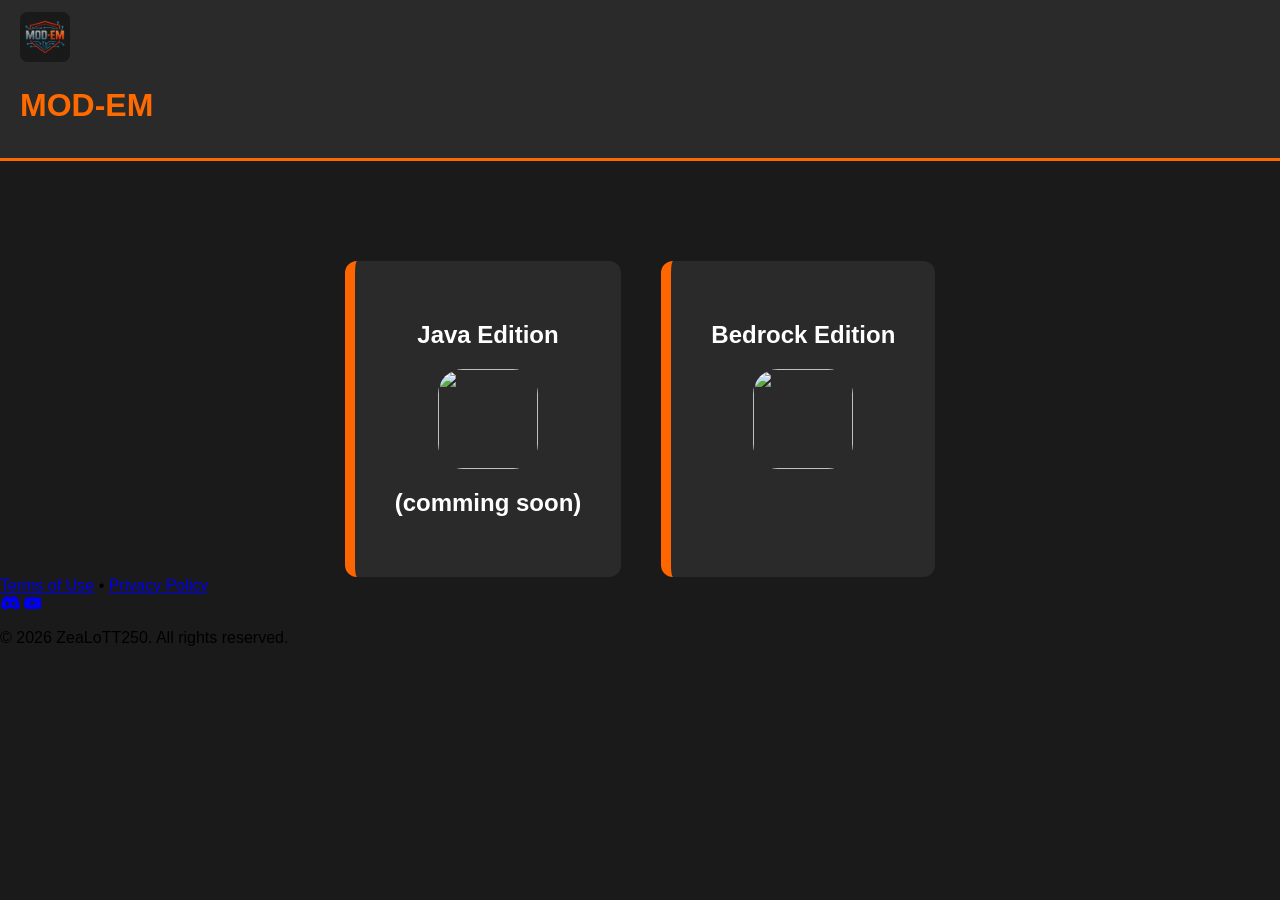
==== index.html @ 2b42e062 "Update index.html" ====
<!DOCTYPE html>
<html>

<head>

<title>Mod-Em</title>

<link rel="stylesheet" href="style.css">
<link rel="icon" type="image/png" href="logo.png">
    <link rel="stylesheet" href="https://cdnjs.cloudflare.com/ajax/libs/font-awesome/6.4.0/css/all.min.css">
        <script src="https://cdn.jsdelivr.net/npm/@tailwindcss/browser@4"></script>

<meta name="description" content="Download Add-on/Mod Free"/>
<meta name="viewport" content="width=device-width, initial-scale=1.0"> 
 
<meta property="og:title" content="Mod-Em"/>
<meta property="og:description" content="Minecraft Mod & Addons"/>
<meta property="og:image" content="https://mod-em.vercel.app/logo.png"/>
<meta property="og:url" content="https://mod-em.vercel.app"/>
<meta property="og:type" content="website"/>
<meta property="og:site_name" content="mod-em.vercel.app"/>
</head>

<body class="dark">

<header class="main-header">

<div>
  <a href="https://mod-em.vercel.app/">
<img src="logo.png" class="logo">
  </a>
<h1 class="site-title">MOD-EM</h1>
</div>
</header>

<div class="platform-select">

<a href="#" class="platform-card">
<h2>Java Edition</h2>
<img class="img" src="https://media.forgecdn.net/avatars/1070/13/638605220544214742.webp">
<h2>(comming soon)</h2>
</a>

<a href="bedrock/bedrock.html" class="platform-card">
<h2>Bedrock Edition</h2>
<img class="img" src="https://media.forgecdn.net/avatars/652/316/638053973637065420.png">
</a>
</div>

<script src="script.js"></script>

    <footer class="bg-[#1a1a1a] text-center py-8 text-xs text-slate-500 border-t border-neutral-800">
        <div class="flex justify-center gap-4 mb-3 text-slate-400">
            <a href="https://mod-em.vercel.app/Terms-Of-Use" class="hover:text-white transition-colors">Terms of Use</a>
            <span>•</span>
            <a href="https://mod-em.vercel.app/Privacy-Policy" class="hover:text-white transition-colors">Privacy Policy</a>
        </div>
        <div class="flex justify-center gap-4 text-lg mb-4">
            <a href="https://discord.com/invite/rCtkSA3Jet" class="text-slate-400 hover:text-white transition-colors"><i class="fa-brands fa-discord"></i></a>
            <a href="https://www.youtube.com/@Zea_LoTT" class="text-slate-400 hover:text-red-500 transition-colors"><i class="fa-brands fa-youtube"></i></a>
        </div>
        <p>&copy; 2026 <span class="text-slate-300 font-semibold">ZeaLoTT250</span>. All rights reserved.</p>
    </footer>
</body>

</html>
---- style.css ----
body{
margin:0;
font-family:Arial;
background:#1a1a1a;
color:black;
}

.main-header{
display:flex;
justify-content:space-between;
align-items:center;
background:#2a2a2a;
padding:12px 20px;
border-bottom:3px solid #ff6a00;
}

.site-title{
color:#ff6a00;
}

.logo{
width:50px;
height:50px;
border-radius: 15%;
}

.platform-select{
display:flex;
justify-content:center;
gap:40px;
margin-top:100px;
}

.platform-card{
background:#2a2a2a;
padding:40px;
border-radius:12px;
text-decoration:none;
display: flex;
flex-direction: column;
align-items: center;
border-left:10px solid #ff6600;
color:white;
}

.mod-list{
display:grid;
grid-template-columns:repeat(auto-fill,minmax(200px,1fr));
gap:20px;
padding:20px;
}

.mod-card{
background:#2a2a2a;
padding:10px;
border-radius:10px;
text-align:center;
border-left:10px solid #ff6600;
}

.rating span{
cursor:pointer;
}
.img {
  border-radius: 25%;
  width: 100px;
  height: 100px;
}

    .site-footer {
        background-color: #1a1a1a; /* Warna gelap Slate 900, sangat elegan */
        color: #94a3b8; /* Warna teks abu-abu terang Slate 400 */
        padding: 24px 20px;
        font-family: -apple-system, BlinkMacSystemFont, 'Segoe UI', Roboto, sans-serif;
        border-top: 1px solid #334155;
        margin-top: 50px;
    }

    .footer-container {
        max-width: 850px;
        margin: 0 auto;
        display: flex;
        justify-content: space-between;
        align-items: center;
        flex-wrap: wrap;
        gap: 20px;
    }

    .footer-left p {
        font-size: 14px;
        margin: 0;
    }

    .brand-name {
        color: #ffffff;
        font-weight: 600;
    }

    /* Tautan Dokumen */
    .footer-links {
        display: flex;
        align-items: center;
        gap: 10px;
        font-size: 14px;
    }

    .footer-link {
        color: #94a3b8;
        text-decoration: none;
        transition: color 0.2s ease;
    }

    .footer-link:hover {
        color: #38bdf8; /* Efek hover biru langit cerah */
    }

    .footer-separator {
        color: #475569;
        user-select: none;
    }

    /* Bagian Sosial Media */
    .footer-socials {
        display: flex;
        align-items: center;
        gap: 15px;
    }

    .social-icon {
        display: inline-block;
        width: 24px;
        height: 24px;
        transition: transform 0.2s ease, filter 0.2s ease;
    }

    .social-icon img {
        width: 100%;
        height: 100%;
        object-fit: contain;
        /* Mengubah gambar ikon hitam bawaan menjadi abu-abu terang agar serasi */
        filter: invert(74%) sepia(21%) saturate(237%) hue-rotate(178%) brightness(88%) contrast(87%);
    }

    .social-icon:hover {
        transform: translateY(-3px); /* Efek membal ke atas saat di-hover */
    }

    .social-icon:hover img {
        /* Mengubah warna ikon menjadi putih terang saat di-hover */
        filter: invert(100%) sepia(0%) saturate(7461%) hue-rotate(181%) brightness(119%) contrast(100%);
    }

    /* Optimasi Tampilan Mobile (HP) */
    @media (max-width: 640px) {
        .footer-container {
            flex-direction: column;
            text-align: center;
            gap: 15px;
        }

        .footer-left {
            order: 3; /* Menaruh copyright paling bawah di layar HP */
        }

        .footer-links {
            order: 1;
        }

        .footer-socials {
            order: 2;
        }
    }
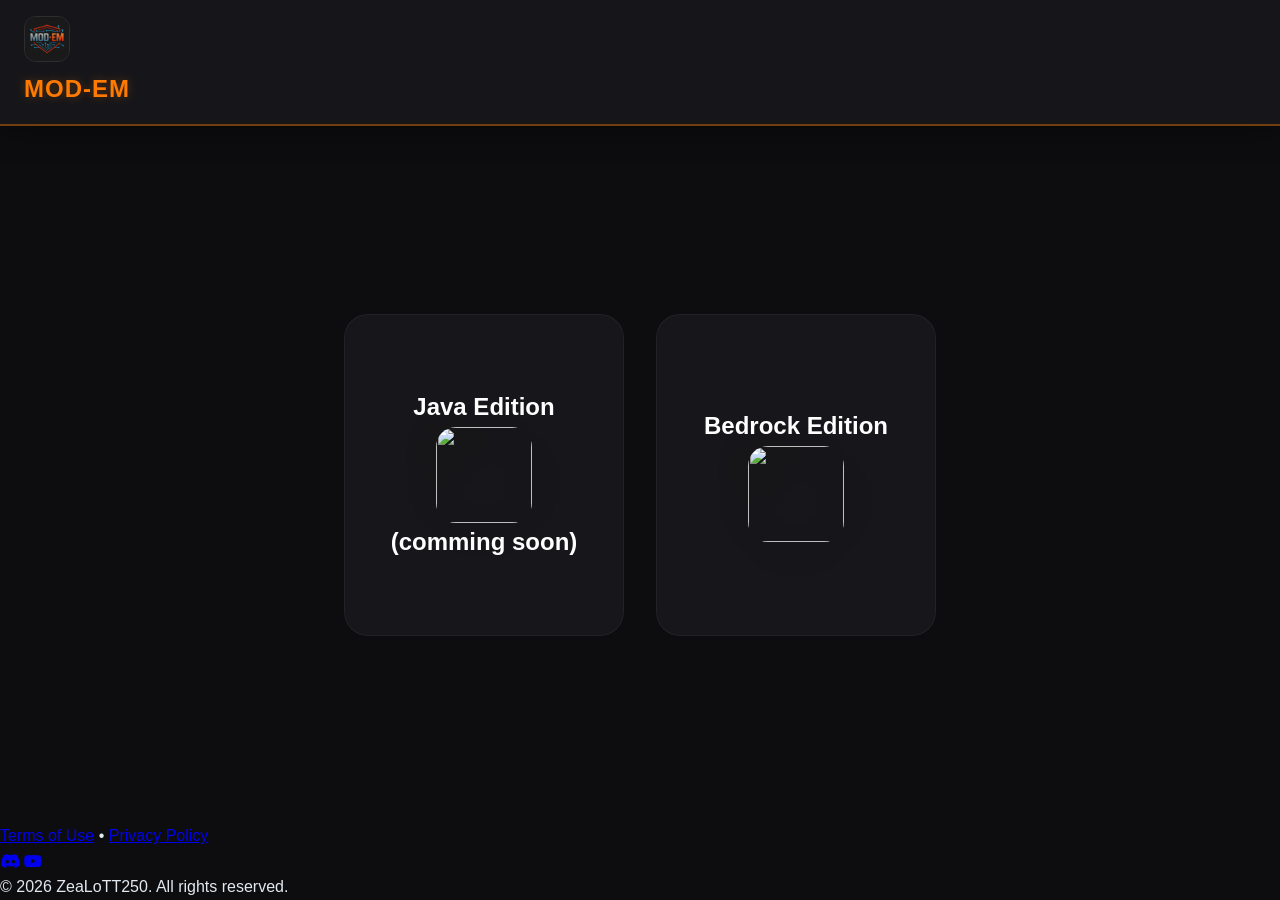
==== commit 64b65aa2: "Update index.html" ====
--- a/index.html
+++ b/index.html
@@ -41,7 +41,7 @@
 <h2>(comming soon)</h2>
 </a>
 
-<a href="bedrock/bedrock.html" class="platform-card">
+<a href="bedrock/home.html" class="platform-card">
 <h2>Bedrock Edition</h2>
 <img class="img" src="https://media.forgecdn.net/avatars/652/316/638053973637065420.png">
 </a>
--- a/style.css
+++ b/style.css
@@ -1,172 +1,269 @@
-body{
-margin:0;
-font-family:Arial;
-background:#1a1a1a;
-color:black;
-}
-
-.main-header{
-display:flex;
-justify-content:space-between;
-align-items:center;
-background:#2a2a2a;
-padding:12px 20px;
-border-bottom:3px solid #ff6a00;
-}
-
-.site-title{
-color:#ff6a00;
-}
-
-.logo{
-width:50px;
-height:50px;
-border-radius: 15%;
-}
-
-.platform-select{
-display:flex;
-justify-content:center;
-gap:40px;
-margin-top:100px;
-}
-
-.platform-card{
-background:#2a2a2a;
-padding:40px;
-border-radius:12px;
-text-decoration:none;
-display: flex;
-flex-direction: column;
-align-items: center;
-border-left:10px solid #ff6600;
-color:white;
-}
-
-.mod-list{
-display:grid;
-grid-template-columns:repeat(auto-fill,minmax(200px,1fr));
-gap:20px;
-padding:20px;
-}
-
-.mod-card{
-background:#2a2a2a;
-padding:10px;
-border-radius:10px;
-text-align:center;
-border-left:10px solid #ff6600;
-}
-
-.rating span{
-cursor:pointer;
-}
+/* ==========================================================================
+   1. RESET & BASE STYLES
+   ========================================================================== */
+* {
+  margin: 0;
+  padding: 0;
+  box-sizing: border-box;
+  font-family: -apple-system, BlinkMacSystemFont, 'Segoe UI', Roboto, Helvetica, Arial, sans-serif;
+}
+
+body {
+  background: #0d0d0f; /* Background super dark agar efek glow lebih menyala */
+  color: #e2e8f0;
+  line-height: 1.6;
+  display: flex;
+  flex-direction: column;
+  min-height: 100vh;
+}
+
+/* ==========================================================================
+   2. HEADER STYLES
+   ========================================================================== */
+.main-header {
+  display: flex;
+  justify-content: space-between;
+  align-items: center;
+  background: rgba(26, 26, 29, 0.8); /* Opacity pada header */
+  backdrop-filter: blur(12px); /* Efek blur kaca blur */
+  padding: 16px 24px;
+  border-bottom: 2px solid rgba(255, 122, 0, 0.4);
+  box-shadow: 0 4px 30px rgba(0, 0, 0, 0.4);
+  position: sticky;
+  top: 0;
+  z-index: 100;
+}
+
+.site-title {
+  color: #ff7a00;
+  font-size: 24px;
+  font-weight: 900;
+  letter-spacing: 1px;
+  text-shadow: 0 0 10px rgba(255, 122, 0, 0.3);
+}
+
+.logo {
+  width: 46px;
+  height: 46px;
+  border-radius: 12px;
+  object-fit: cover;
+  border: 1px solid rgba(255, 255, 255, 0.1);
+}
+
+/* ==========================================================================
+   3. PLATFORM SELECTION LAYOUT (PREMIUM LOOK)
+   ========================================================================== */
+.platform-select {
+  display: flex;
+  justify-content: center;
+  align-items: center;
+  gap: 32px;
+  margin: auto;
+  padding: 60px 20px;
+  flex-grow: 1;
+  width: 100%;
+  max-width: 900px;
+}
+
+.platform-card {
+  background: rgba(30, 30, 35, 0.6); /* Menggunakan opacity ganda (Glassmorphism) */
+  backdrop-filter: blur(8px);
+  padding: 40px 30px;
+  border-radius: 24px; /* Sudut lengkungan lebih lembut & modern */
+  text-decoration: none;
+  display: flex;
+  flex-direction: column;
+  align-items: center;
+  justify-content: center;
+  border: 1px solid rgba(255, 255, 255, 0.05); /* Border tipis transparan */
+  color: white;
+  width: 100%;
+  max-width: 280px;
+  aspect-ratio: 1 / 1.15;
+  position: relative;
+  transition: all 0.4s cubic-bezier(0.25, 1, 0.5, 1); /* Efek transisi halus premium */
+}
+
+/* Efek Hover Keren ala Platform Gaming Dashboard */
+.platform-card:hover {
+  transform: translateY(-8px);
+  background: rgba(35, 35, 40, 0.85);
+  border-color: rgba(255, 122, 0, 0.6);
+  box-shadow: 0 15px 35px rgba(255, 122, 0, 0.15), 
+              0 0 15px rgba(255, 122, 0, 0.05);
+}
+
+.platform-card span {
+  font-size: 20px;
+  font-weight: 800;
+  margin-bottom: 14px;
+  color: #ffffff;
+  letter-spacing: 0.5px;
+  transition: color 0.3s;
+}
+
+.platform-card:hover span {
+  color: #ff7a00; /* Judul berubah oranye saat di-hover */
+}
+
+/* Teks Status (coming soon) */
+.platform-card p, 
+.platform-card text {
+  font-size: 13px;
+  color: #64748b; /* Warna abu-abu redup pas murni */
+  margin-top: 10px;
+  font-weight: 500;
+  letter-spacing: 0.5px;
+}
+
+/* Style Gambar Blok Minecraft di Dalam Kartu */
 .img {
-  border-radius: 25%;
-  width: 100px;
-  height: 100px;
-}
-
-    .site-footer {
-        background-color: #1a1a1a; /* Warna gelap Slate 900, sangat elegan */
-        color: #94a3b8; /* Warna teks abu-abu terang Slate 400 */
-        padding: 24px 20px;
-        font-family: -apple-system, BlinkMacSystemFont, 'Segoe UI', Roboto, sans-serif;
-        border-top: 1px solid #334155;
-        margin-top: 50px;
-    }
-
-    .footer-container {
-        max-width: 850px;
-        margin: 0 auto;
-        display: flex;
-        justify-content: space-between;
-        align-items: center;
-        flex-wrap: wrap;
-        gap: 20px;
-    }
-
-    .footer-left p {
-        font-size: 14px;
-        margin: 0;
-    }
-
-    .brand-name {
-        color: #ffffff;
-        font-weight: 600;
-    }
-
-    /* Tautan Dokumen */
-    .footer-links {
-        display: flex;
-        align-items: center;
-        gap: 10px;
-        font-size: 14px;
-    }
-
-    .footer-link {
-        color: #94a3b8;
-        text-decoration: none;
-        transition: color 0.2s ease;
-    }
-
-    .footer-link:hover {
-        color: #38bdf8; /* Efek hover biru langit cerah */
-    }
-
-    .footer-separator {
-        color: #475569;
-        user-select: none;
-    }
-
-    /* Bagian Sosial Media */
-    .footer-socials {
-        display: flex;
-        align-items: center;
-        gap: 15px;
-    }
-
-    .social-icon {
-        display: inline-block;
-        width: 24px;
-        height: 24px;
-        transition: transform 0.2s ease, filter 0.2s ease;
-    }
-
-    .social-icon img {
-        width: 100%;
-        height: 100%;
-        object-fit: contain;
-        /* Mengubah gambar ikon hitam bawaan menjadi abu-abu terang agar serasi */
-        filter: invert(74%) sepia(21%) saturate(237%) hue-rotate(178%) brightness(88%) contrast(87%);
-    }
-
-    .social-icon:hover {
-        transform: translateY(-3px); /* Efek membal ke atas saat di-hover */
-    }
-
-    .social-icon:hover img {
-        /* Mengubah warna ikon menjadi putih terang saat di-hover */
-        filter: invert(100%) sepia(0%) saturate(7461%) hue-rotate(181%) brightness(119%) contrast(100%);
-    }
-
-    /* Optimasi Tampilan Mobile (HP) */
-    @media (max-width: 640px) {
-        .footer-container {
-            flex-direction: column;
-            text-align: center;
-            gap: 15px;
-        }
-
-        .footer-left {
-            order: 3; /* Menaruh copyright paling bawah di layar HP */
-        }
-
-        .footer-links {
-            order: 1;
-        }
-
-        .footer-socials {
-            order: 2;
-        }
-    }
+  border-radius: 20px;
+  width: 96px;
+  height: 96px;
+  object-fit: contain;
+  filter: drop-shadow(0 8px 16px rgba(0,0,0,0.4)); /* Efek bayangan realistis pada 3D block */
+  transition: transform 0.4s cubic-bezier(0.25, 1, 0.5, 1);
+}
+
+.platform-card:hover .img {
+  transform: scale(1.08) translateY(-4px) rotate(4deg); /* Efek membal & memutar estetik */
+}
+
+/* ==========================================================================
+   4. UTILITY GRID CONTROLS (JIKA ADA MOD LIST)
+   ========================================================================== */
+.mod-list {
+  display: grid;
+  grid-template-columns: repeat(auto-fill, minmax(200px, 1fr));
+  gap: 24px;
+  padding: 24px;
+}
+
+.mod-card {
+  background: rgba(30, 30, 35, 0.6);
+  border: 1px solid rgba(255, 255, 255, 0.05);
+  padding: 20px;
+  border-radius: 16px;
+  text-align: center;
+}
+
+.rating span {
+  cursor: pointer;
+  color: #ff7a00;
+}
+
+/* ==========================================================================
+   5. SITE FOOTER
+   ========================================================================== */
+.site-footer {
+  background-color: #070708;
+  color: #64748b;
+  padding: 32px 20px;
+  border-top: 1px solid rgba(255, 255, 255, 0.03);
+  margin-top: auto;
+}
+
+.footer-container {
+  max-width: 900px;
+  margin: 0 auto;
+  display: flex;
+  justify-content: space-between;
+  align-items: center;
+  flex-wrap: wrap;
+  gap: 20px;
+}
+
+.footer-left p {
+  font-size: 13px;
+  margin: 0;
+}
+
+.brand-name {
+  color: #94a3b8;
+  font-weight: 600;
+}
+
+.footer-links {
+  display: flex;
+  align-items: center;
+  gap: 20px;
+  font-size: 13px;
+}
+
+.footer-link {
+  color: #64748b;
+  text-decoration: none;
+  transition: color 0.2s ease;
+}
+
+.footer-link:hover {
+  color: #ff7a00;
+}
+
+.footer-separator {
+  color: #1e293b;
+  user-select: none;
+}
+
+.footer-socials {
+  display: flex;
+  align-items: center;
+  gap: 16px;
+}
+
+.social-icon {
+  display: inline-block;
+  width: 20px;
+  height: 20px;
+  transition: transform 0.2s ease;
+}
+
+.social-icon img {
+  width: 100%;
+  height: 100%;
+  object-fit: contain;
+  filter: invert(50%) sepia(10%) saturate(400%) hue-rotate(180deg) brightness(90%) contrast(90%);
+}
+
+.social-icon:hover {
+  transform: translateY(-3px);
+}
+
+.social-icon:hover img {
+  filter: invert(61%) sepia(85%) saturate(2443%) hue-rotate(13deg) brightness(101%) contrast(105%);
+}
+
+/* ==========================================================================
+   6. RESPONSIVE MEDIA QUERIES (OPTIMASI SEMPURNA DI HP)
+   ========================================================================== */
+@media (max-width: 640px) {
+  .platform-select {
+    flex-direction: column;
+    gap: 24px;
+    margin-top: 20px;
+    padding: 30px 24px;
+  }
+
+  .platform-card {
+    max-width: 100%;
+    aspect-ratio: auto;
+    padding: 32px 24px;
+    border-radius: 20px;
+  }
+  
+  .img {
+    width: 84px;
+    height: 84px;
+  }
+
+  .footer-container {
+    flex-direction: column;
+    text-align: center;
+    gap: 16px;
+  }
+
+  .footer-left { order: 3; }
+  .footer-links { order: 1; justify-content: center; }
+  .footer-socials { order: 2; justify-content: center; }
+}
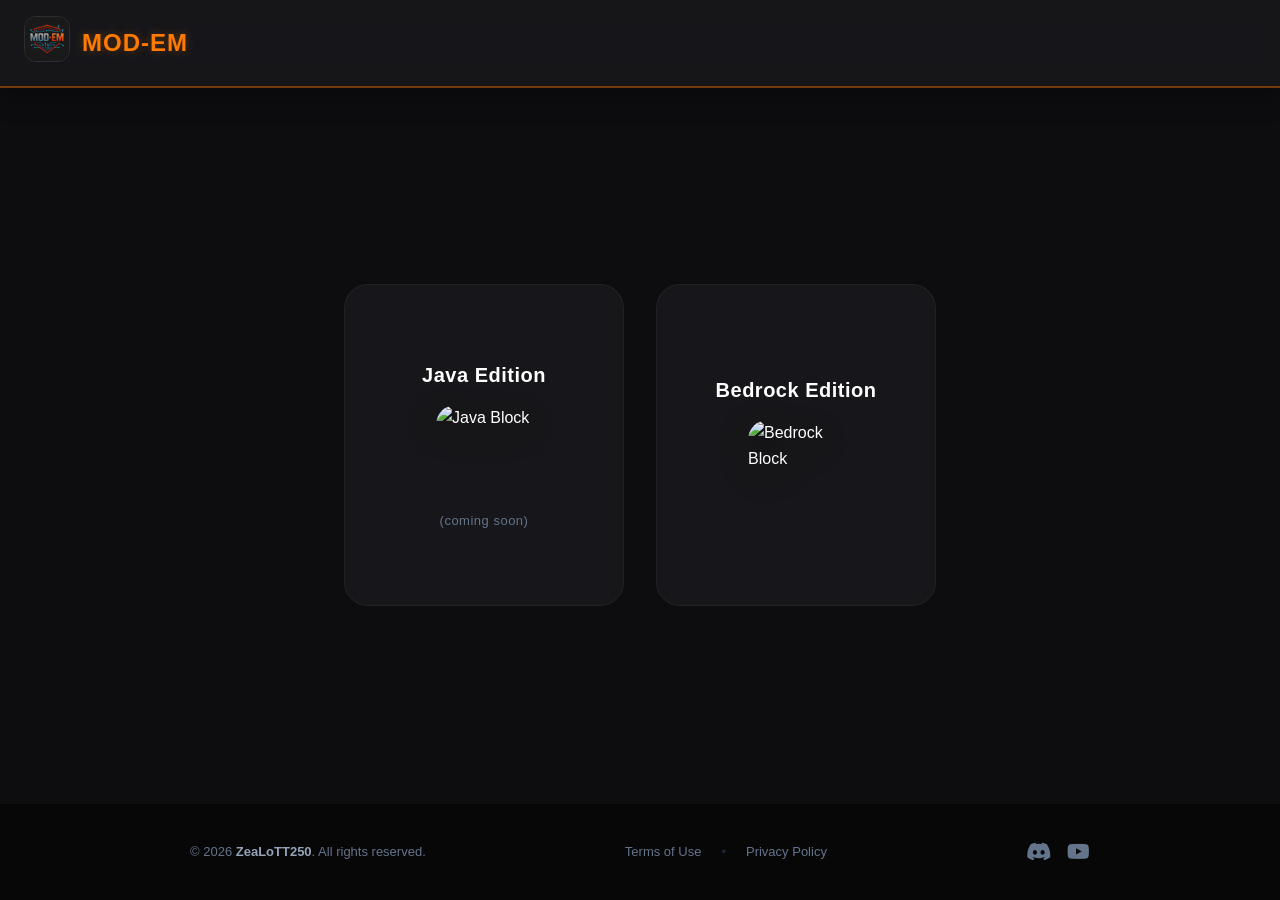
==== commit 3e504173: "Update index.html" ====
--- a/index.html
+++ b/index.html
@@ -1,66 +1,73 @@
 <!DOCTYPE html>
-<html>
+<html lang="id">
 
 <head>
+    <meta charset="UTF-8">
+    <title>Mod-Em</title>
 
-<title>Mod-Em</title>
+    <link rel="stylesheet" href="style.css">
+    <link rel="icon" type="image/png" href="logo.png">
+    
+    <link rel="stylesheet" href="https://cdnjs.cloudflare.com/ajax/libs/font-awesome/6.4.0/css/all.min.css">
 
-<link rel="stylesheet" href="style.css">
-<link rel="icon" type="image/png" href="logo.png">
-    <link rel="stylesheet" href="https://cdnjs.cloudflare.com/ajax/libs/font-awesome/6.4.0/css/all.min.css">
-        <script src="https://cdn.jsdelivr.net/npm/@tailwindcss/browser@4"></script>
-
-<meta name="description" content="Download Add-on/Mod Free"/>
-<meta name="viewport" content="width=device-width, initial-scale=1.0"> 
- 
-<meta property="og:title" content="Mod-Em"/>
-<meta property="og:description" content="Minecraft Mod & Addons"/>
-<meta property="og:image" content="https://mod-em.vercel.app/logo.png"/>
-<meta property="og:url" content="https://mod-em.vercel.app"/>
-<meta property="og:type" content="website"/>
-<meta property="og:site_name" content="mod-em.vercel.app"/>
+    <meta name="description" content="Download Add-on/Mod Free"/>
+    <meta name="viewport" content="width=device-width, initial-scale=1.0"> 
+     
+    <meta property="og:title" content="Mod-Em"/>
+    <meta property="og:description" content="Minecraft Mod & Addons"/>
+    <meta property="og:image" content="https://mod-em.vercel.app/logo.png"/>
+    <meta property="og:url" content="https://mod-em.vercel.app"/>
+    <meta property="og:type" content="website"/>
+    <meta property="og:site_name" content="mod-em.vercel.app"/>
 </head>
 
-<body class="dark">
+<body>
 
-<header class="main-header">
+    <header class="main-header">
+        <div style="display: flex; align-items: center; gap: 12px;">
+            <a href="https://mod-em.vercel.app/">
+                <img src="logo.png" class="logo" alt="Logo MOD-EM">
+            </a>
+            <h1 class="site-title">MOD-EM</h1>
+        </div>
+    </header>
 
-<div>
-  <a href="https://mod-em.vercel.app/">
-<img src="logo.png" class="logo">
-  </a>
-<h1 class="site-title">MOD-EM</h1>
-</div>
-</header>
+    <div class="platform-select">
+        <a href="#" class="platform-card">
+            <span>Java Edition</span>
+            <img class="img" src="https://media.forgecdn.net/avatars/1070/13/638605220544214742.webp" alt="Java Block">
+            <p>(coming soon)</p>
+        </a>
 
-<div class="platform-select">
+        <a href="bedrock/home.html" class="platform-card">
+            <span>Bedrock Edition</span>
+            <img class="img" src="https://media.forgecdn.net/avatars/652/316/638053973637065420.png" alt="Bedrock Block">
+        </a>
+    </div>
 
-<a href="#" class="platform-card">
-<h2>Java Edition</h2>
-<img class="img" src="https://media.forgecdn.net/avatars/1070/13/638605220544214742.webp">
-<h2>(comming soon)</h2>
-</a>
+    <footer class="site-footer">
+        <div class="footer-container">
+            <div class="footer-left">
+                <p>&copy; 2026 <span class="brand-name">ZeaLoTT250</span>. All rights reserved.</p>
+            </div>
+            
+            <div class="footer-links">
+                <a href="https://mod-em.vercel.app/Terms-Of-Use" class="footer-link">Terms of Use</a>
+                <span class="footer-separator">•</span>
+                <a href="https://mod-em.vercel.app/Privacy-Policy" class="footer-link">Privacy Policy</a>
+            </div>
+            
+            <div class="footer-socials">
+                <a href="https://discord.com/invite/rCtkSA3Jet" class="footer-link" target="_blank" style="font-size: 20px;">
+                    <i class="fa-brands fa-discord"></i>
+                </a>
+                <a href="https://www.youtube.com/@Zea_LoTT" class="footer-link" target="_blank" style="font-size: 20px; transition: color 0.2s;">
+                    <i class="fa-brands fa-youtube"></i>
+                </a>
+            </div>
+        </div>
+    </footer>
 
-<a href="bedrock/home.html" class="platform-card">
-<h2>Bedrock Edition</h2>
-<img class="img" src="https://media.forgecdn.net/avatars/652/316/638053973637065420.png">
-</a>
-</div>
-
-<script src="script.js"></script>
-
-    <footer class="bg-[#1a1a1a] text-center py-8 text-xs text-slate-500 border-t border-neutral-800">
-        <div class="flex justify-center gap-4 mb-3 text-slate-400">
-            <a href="https://mod-em.vercel.app/Terms-Of-Use" class="hover:text-white transition-colors">Terms of Use</a>
-            <span>•</span>
-            <a href="https://mod-em.vercel.app/Privacy-Policy" class="hover:text-white transition-colors">Privacy Policy</a>
-        </div>
-        <div class="flex justify-center gap-4 text-lg mb-4">
-            <a href="https://discord.com/invite/rCtkSA3Jet" class="text-slate-400 hover:text-white transition-colors"><i class="fa-brands fa-discord"></i></a>
-            <a href="https://www.youtube.com/@Zea_LoTT" class="text-slate-400 hover:text-red-500 transition-colors"><i class="fa-brands fa-youtube"></i></a>
-        </div>
-        <p>&copy; 2026 <span class="text-slate-300 font-semibold">ZeaLoTT250</span>. All rights reserved.</p>
-    </footer>
+    <script src="script.js"></script>
 </body>
-
 </html>
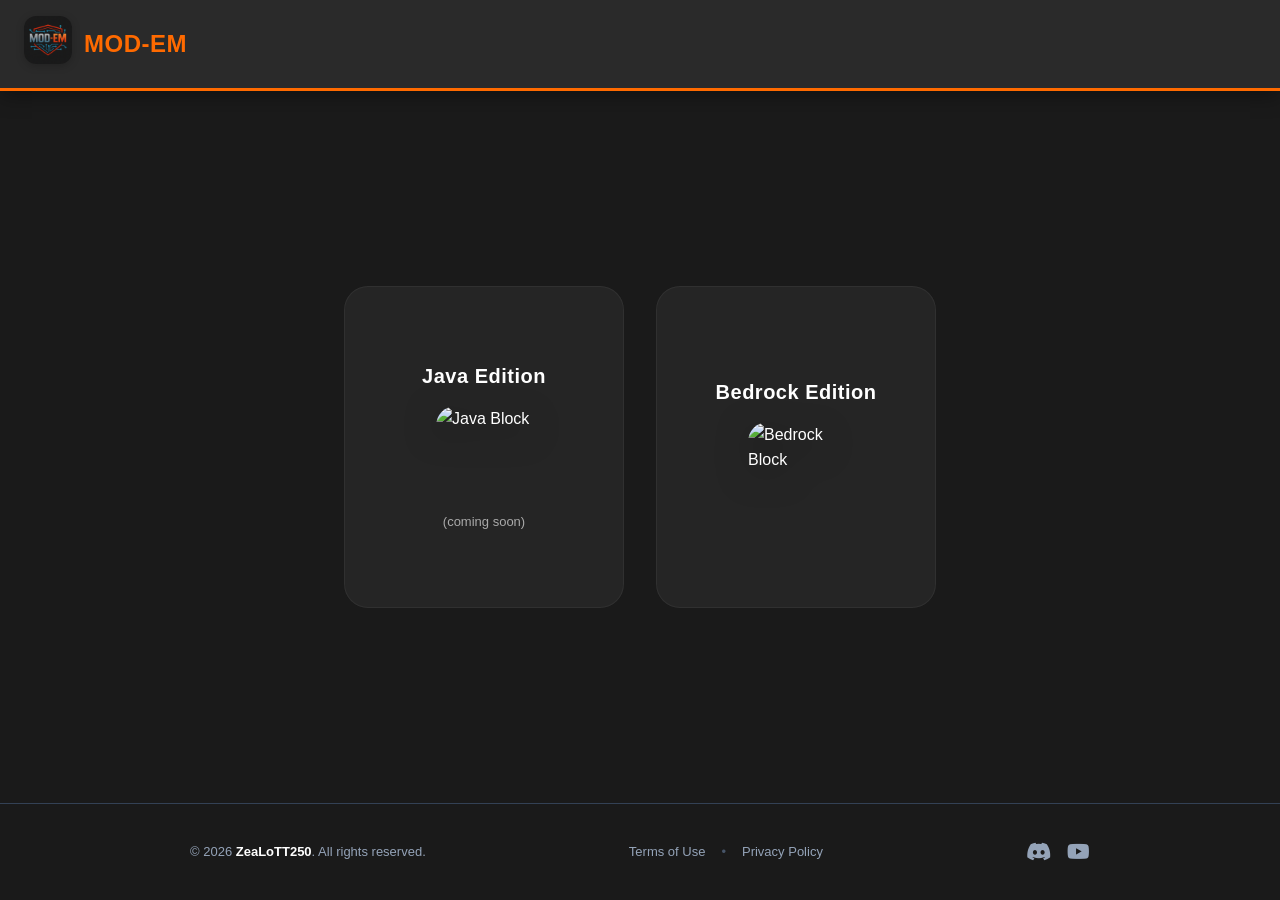
==== commit b2031b59: "Update index.html" ====
--- a/index.html
+++ b/index.html
@@ -25,7 +25,7 @@
 
     <header class="main-header">
         <div style="display: flex; align-items: center; gap: 12px;">
-            <a href="https://mod-em.vercel.app/">
+            <a href="https://mod-em.my.id/">
                 <img src="logo.png" class="logo" alt="Logo MOD-EM">
             </a>
             <h1 class="site-title">MOD-EM</h1>
--- a/style.css
+++ b/style.css
@@ -1,15 +1,15 @@
 /* ==========================================================================
    1. RESET & BASE STYLES
-   ========================================================================== */
+   ========================================================================= */
 * {
   margin: 0;
   padding: 0;
   box-sizing: border-box;
-  font-family: -apple-system, BlinkMacSystemFont, 'Segoe UI', Roboto, Helvetica, Arial, sans-serif;
+  font-family: Arial, sans-serif;
 }
 
 body {
-  background: #0d0d0f; /* Background super dark agar efek glow lebih menyala */
+  background: #1a1a1a; /* Warna latar belakang utama gelap murni */
   color: #e2e8f0;
   line-height: 1.6;
   display: flex;
@@ -19,40 +19,39 @@
 
 /* ==========================================================================
    2. HEADER STYLES
-   ========================================================================== */
+   ========================================================================= */
 .main-header {
   display: flex;
   justify-content: space-between;
   align-items: center;
-  background: rgba(26, 26, 29, 0.8); /* Opacity pada header */
-  backdrop-filter: blur(12px); /* Efek blur kaca blur */
+  background: #2a2a2a; /* Warna header abu-abu gelap murni */
   padding: 16px 24px;
-  border-bottom: 2px solid rgba(255, 122, 0, 0.4);
-  box-shadow: 0 4px 30px rgba(0, 0, 0, 0.4);
-  position: sticky;
-  top: 0;
-  z-index: 100;
+  border-bottom: 3px solid #ff6a00;
+  box-shadow: 0 4px 20px rgba(0, 0, 0, 0.4);
 }
 
 .site-title {
-  color: #ff7a00;
+  color: #ff6a00;
   font-size: 24px;
-  font-weight: 900;
-  letter-spacing: 1px;
-  text-shadow: 0 0 10px rgba(255, 122, 0, 0.3);
+  font-weight: bold;
+  letter-spacing: 0.5px;
 }
 
 .logo {
-  width: 46px;
-  height: 46px;
+  width: 48px;
+  height: 48px;
   border-radius: 12px;
   object-fit: cover;
-  border: 1px solid rgba(255, 255, 255, 0.1);
-}
-
-/* ==========================================================================
-   3. PLATFORM SELECTION LAYOUT (PREMIUM LOOK)
-   ========================================================================== */
+  box-shadow: 0 2px 8px rgba(0,0,0,0.2);
+  transition: all 0.2s ease;
+}
+.logo:hover {
+   transform: scale(1.05);
+}
+
+/* ==========================================================================
+   3. PLATFORM SELECTION LAYOUT (PREMIUM LOOK + ORIGINAL COLOR)
+   ========================================================================= */
 .platform-select {
   display: flex;
   justify-content: center;
@@ -66,36 +65,35 @@
 }
 
 .platform-card {
-  background: rgba(30, 30, 35, 0.6); /* Menggunakan opacity ganda (Glassmorphism) */
-  backdrop-filter: blur(8px);
+  /* Menggunakan warna asli #2a2a2a dengan opacity 75% agar efek blur bekerja */
+  background: rgba(42, 42, 42, 0.75); 
+  backdrop-filter: blur(10px);
   padding: 40px 30px;
-  border-radius: 24px; /* Sudut lengkungan lebih lembut & modern */
+  border-radius: 24px; /* Desain lengkungan modern */
   text-decoration: none;
   display: flex;
   flex-direction: column;
   align-items: center;
   justify-content: center;
-  border: 1px solid rgba(255, 255, 255, 0.05); /* Border tipis transparan */
+  border: 1px solid rgba(255, 255, 255, 0.05);
   color: white;
   width: 100%;
   max-width: 280px;
   aspect-ratio: 1 / 1.15;
-  position: relative;
-  transition: all 0.4s cubic-bezier(0.25, 1, 0.5, 1); /* Efek transisi halus premium */
-}
-
-/* Efek Hover Keren ala Platform Gaming Dashboard */
+  transition: all 0.4s cubic-bezier(0.25, 1, 0.5, 1);
+}
+
+/* Efek Hover dengan Warna Asli Lebih Terang */
 .platform-card:hover {
   transform: translateY(-8px);
-  background: rgba(35, 35, 40, 0.85);
-  border-color: rgba(255, 122, 0, 0.6);
-  box-shadow: 0 15px 35px rgba(255, 122, 0, 0.15), 
-              0 0 15px rgba(255, 122, 0, 0.05);
+  background: rgba(42, 42, 42, 0.95); /* Menjadi lebih padat saat di-hover */
+  border-color: rgba(255, 106, 0, 0.6); /* Glow oranye asli */
+  box-shadow: 0 15px 30px rgba(255, 106, 0, 0.15);
 }
 
 .platform-card span {
   font-size: 20px;
-  font-weight: 800;
+  font-weight: bold;
   margin-bottom: 14px;
   color: #ffffff;
   letter-spacing: 0.5px;
@@ -103,64 +101,38 @@
 }
 
 .platform-card:hover span {
-  color: #ff7a00; /* Judul berubah oranye saat di-hover */
-}
-
-/* Teks Status (coming soon) */
-.platform-card p, 
-.platform-card text {
+  color: #ff6a00; /* Judul berubah ke warna oranye asli saat di-hover */
+}
+
+.platform-card p {
   font-size: 13px;
-  color: #64748b; /* Warna abu-abu redup pas murni */
+  color: #aaaaaa;
   margin-top: 10px;
   font-weight: 500;
-  letter-spacing: 0.5px;
-}
-
-/* Style Gambar Blok Minecraft di Dalam Kartu */
+}
+
+/* Style Gambar Blok Minecraft */
 .img {
   border-radius: 20px;
   width: 96px;
   height: 96px;
   object-fit: contain;
-  filter: drop-shadow(0 8px 16px rgba(0,0,0,0.4)); /* Efek bayangan realistis pada 3D block */
+  filter: drop-shadow(0 8px 16px rgba(0,0,0,0.5));
   transition: transform 0.4s cubic-bezier(0.25, 1, 0.5, 1);
 }
 
 .platform-card:hover .img {
-  transform: scale(1.08) translateY(-4px) rotate(4deg); /* Efek membal & memutar estetik */
-}
-
-/* ==========================================================================
-   4. UTILITY GRID CONTROLS (JIKA ADA MOD LIST)
-   ========================================================================== */
-.mod-list {
-  display: grid;
-  grid-template-columns: repeat(auto-fill, minmax(200px, 1fr));
-  gap: 24px;
-  padding: 24px;
-}
-
-.mod-card {
-  background: rgba(30, 30, 35, 0.6);
-  border: 1px solid rgba(255, 255, 255, 0.05);
-  padding: 20px;
-  border-radius: 16px;
-  text-align: center;
-}
-
-.rating span {
-  cursor: pointer;
-  color: #ff7a00;
-}
-
-/* ==========================================================================
-   5. SITE FOOTER
-   ========================================================================== */
+  transform: scale(1.08) translateY(-4px) rotate(4deg);
+}
+
+/* ==========================================================================
+   4. SITE FOOTER
+   ========================================================================= */
 .site-footer {
-  background-color: #070708;
-  color: #64748b;
+  background-color: #1a1a1a; /* Latar belakang footer gelap murni */
+  color: #94a3b8;
   padding: 32px 20px;
-  border-top: 1px solid rgba(255, 255, 255, 0.03);
+  border-top: 1px solid #334155;
   margin-top: auto;
 }
 
@@ -180,29 +152,29 @@
 }
 
 .brand-name {
+  color: #ffffff;
+  font-weight: 600;
+}
+
+.footer-links {
+  display: flex;
+  align-items: center;
+  gap: 16px;
+  font-size: 13px;
+}
+
+.footer-link {
   color: #94a3b8;
-  font-weight: 600;
-}
-
-.footer-links {
-  display: flex;
-  align-items: center;
-  gap: 20px;
-  font-size: 13px;
-}
-
-.footer-link {
-  color: #64748b;
   text-decoration: none;
   transition: color 0.2s ease;
 }
 
 .footer-link:hover {
-  color: #ff7a00;
+  color: #ff6a00;
 }
 
 .footer-separator {
-  color: #1e293b;
+  color: #475569;
   user-select: none;
 }
 
@@ -212,36 +184,26 @@
   gap: 16px;
 }
 
-.social-icon {
-  display: inline-block;
-  width: 20px;
-  height: 20px;
-  transition: transform 0.2s ease;
-}
-
-.social-icon img {
-  width: 100%;
-  height: 100%;
-  object-fit: contain;
-  filter: invert(50%) sepia(10%) saturate(400%) hue-rotate(180deg) brightness(90%) contrast(90%);
-}
-
-.social-icon:hover {
-  transform: translateY(-3px);
-}
-
-.social-icon:hover img {
-  filter: invert(61%) sepia(85%) saturate(2443%) hue-rotate(13deg) brightness(101%) contrast(105%);
-}
-
-/* ==========================================================================
-   6. RESPONSIVE MEDIA QUERIES (OPTIMASI SEMPURNA DI HP)
-   ========================================================================== */
+.footer-link i {
+  transition: transform 0.2s ease, color 0.2s ease;
+}
+
+.footer-link:hover i.fa-discord {
+  color: #5865F2;
+}
+
+.footer-link:hover i.fa-youtube {
+  color: #FF0000;
+}
+
+/* ==========================================================================
+   5. RESPONSIVE MEDIA QUERIES (OPTIMASI HP)
+   ========================================================================= */
 @media (max-width: 640px) {
   .platform-select {
     flex-direction: column;
     gap: 24px;
-    margin-top: 20px;
+    margin-top: 40px;
     padding: 30px 24px;
   }
 
